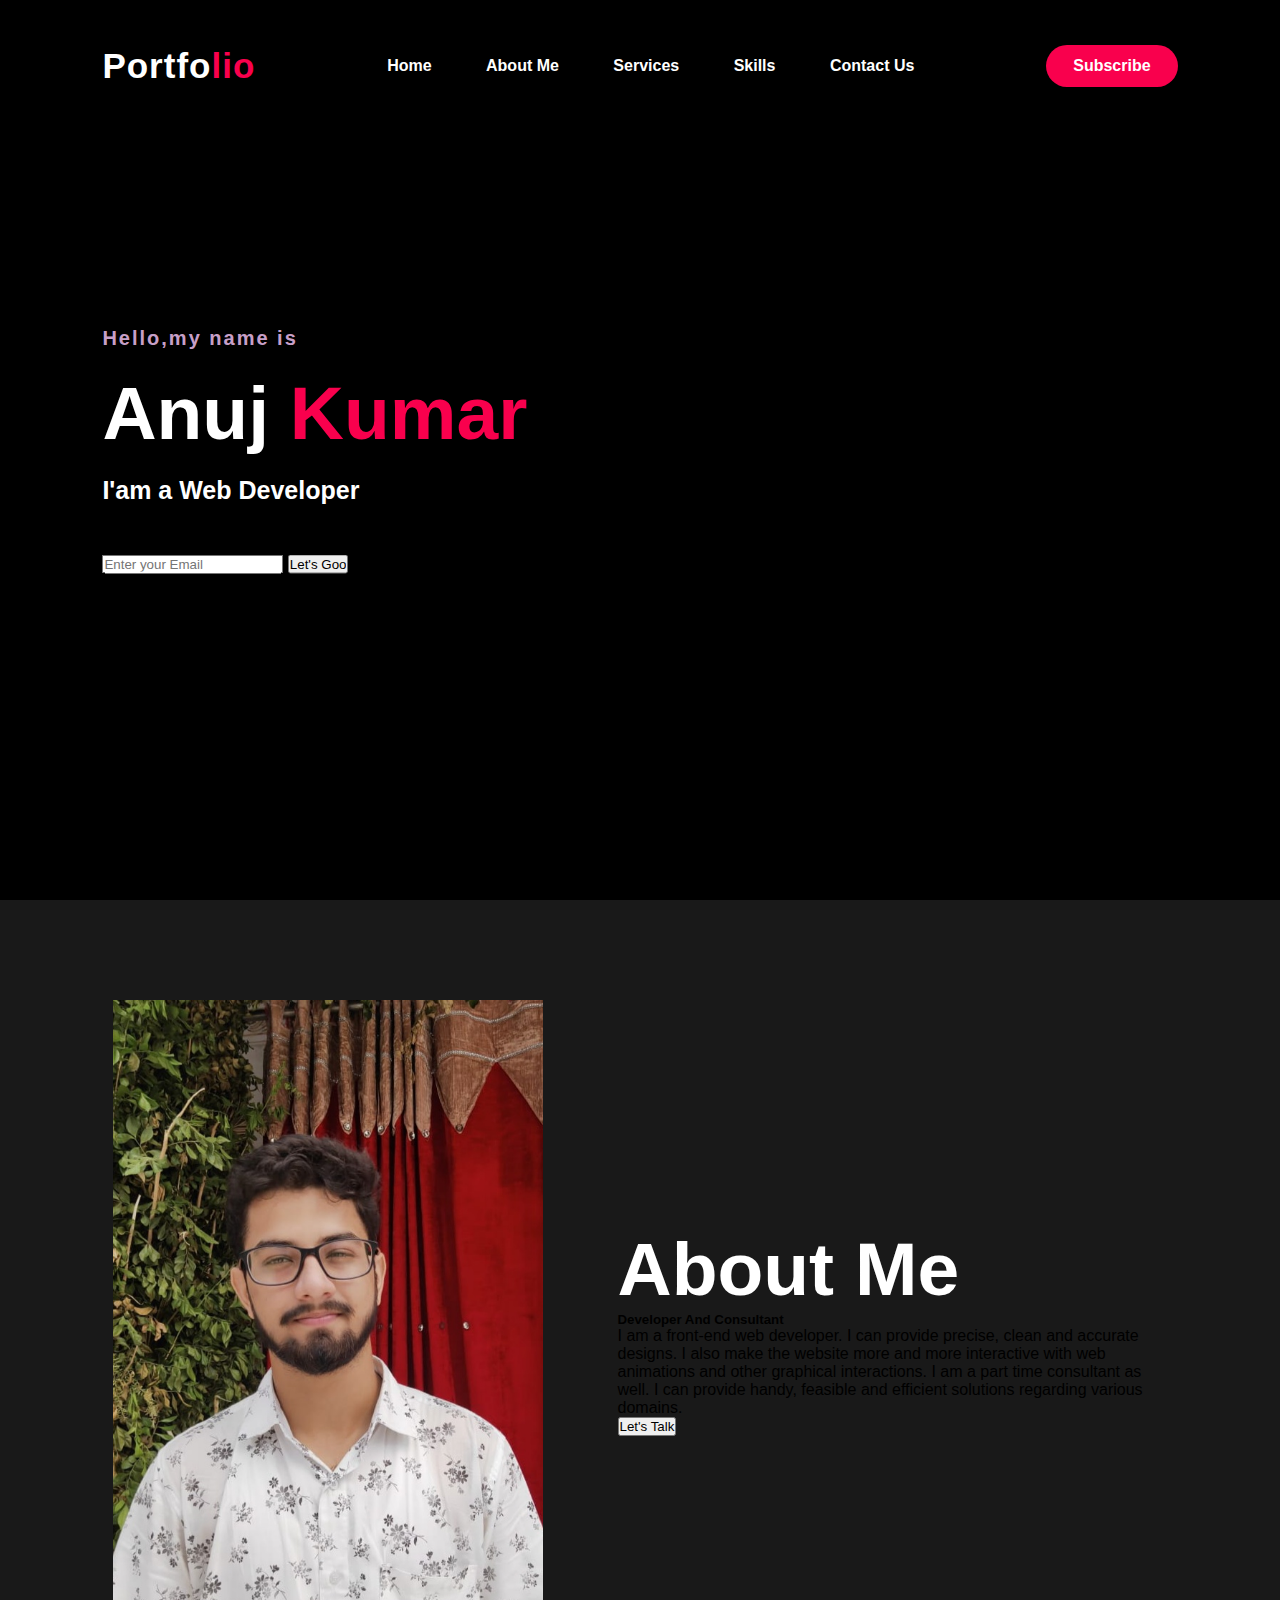
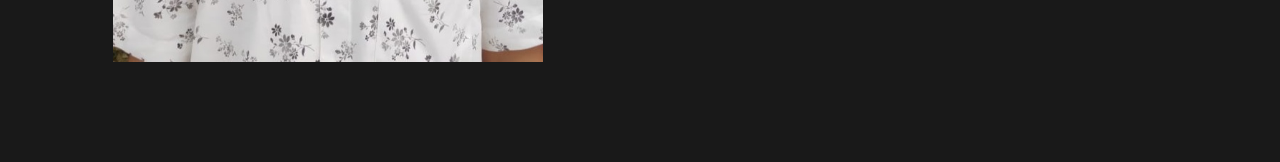
==== index.html @ 795408d7 "fst commit" ====
<!DOCTYPE html>
<html lang="en">
<head>
    <meta charset="UTF-8">
    <meta http-equiv="X-UA-Compatible" content="IE=edge">
    <meta name="viewport" content="width=device-width, initial-scale=1.0">
    <title>Aviator's Profile</title>
    <link rel="stylesheet"   type="text/css" href="mystyles.css">
    <link rel="stylesheet" href="https://cdnjs.cloudflare.com/ajax/libs/font-awesome/6.4.0/css/all.min.css" integrity="sha512-iecdLmaskl7CVkqkXNQ/ZH/XLlvWZOJyj7Yy7tcenmpD1ypASozpmT/E0iPtmFIB46ZmdtAc9eNBvH0H/ZpiBw==" crossorigin="anonymous" referrerpolicy="no-referrer" />
</head>
<body>
      <!--Hero Section-->

      <div class="hero">
        <nav>
            <h2 class="logo">Portfo<span>lio</span></h2>
            <ul>
                <li><a href="#">Home</a></li>
                <li><a href="#">About Me</a></li>
                <li><a href="#">Services</a></li>
                <li><a href="#">Skills</a></li>
                <li><a href="#">Contact Us</a></li>
            </ul>
            <a href="#" class="btn">Subscribe</a>
        </nav>

        <div class="content">
            <h4>Hello,my name is</h4>
            <h1>Anuj <span>Kumar</span></h1>
            <h3>I'am a Web Developer</h3>
            <div class=""newsletter">
                <form>
                    <input type="email" name="email" id="mail" placeholder="Enter your Email">
                    <input type="submit" name="submit" value="Let's Goo"> 
                </form>
            </div>
        </div>
      </div>
      <section class="about">
        <div class="main">
            <img src="IMG.jpg">
            <div class="about-text">
                <h2>About Me</h2>
                <h5>Developer And Consultant</h5>
                <p>I am a front-end web developer. I can provide precise, clean and accurate designs. I also make the website more and more interactive with web animations and other graphical interactions. I am a part time consultant as well. I can provide handy, feasible and efficient solutions regarding various domains.</p>
                <button type="button">Let's Talk</button>
            </div>
        </div>
      </section>   
</body>
</html>
---- mystyles.css ----
*{
    padding: 0;
    margin: 0;
    font-family: 'Josefin Sans' , sans-serif;
    box-sizing: border-box;
}

.hero{
    height: 100vh;
    width: 100%;
    background-color:black ;
    background-size:cover;
    background-position: center;
}

nav{
    display:flex;
    align-items: center;
    justify-content: space-between;
    padding-top: 45px;
    padding-left: 8%;
    padding-right: 8%;
}

.logo{
    color : white;
    font-size: 35px;
    letter-spacing: 1px;
    cursor : pointer;
}

span{
    color: #f9004d;
}

nav ul li{
    list-style-type: none;
    display: inline-block;
    padding: 10px 25px;
}

nav ul li a{
    color: white;
    text-decoration: none;
    font-weight: bold;
    text-transform: capitalize;
}

nav ul li a:hover{
    color: #f9004d;
    transition: .4s;
}

.btn{
    background-color: #f9004d;
    color: white;
    text-decoration: none;
    border: 2px solid transparent;
    font-weight: bold;
    padding: 10px 25px;
    border-radius: 30px;
    transition: transform .4s;
    
}

.btn:hover{
    transform: scale(1.2);
}

.content{
    position: absolute;
    top: 50%;
    left: 8%;
    transform: translateY(-50%);
}

h1{
    color: white;
    margin: 20px 0px 20px;
    font-size: 75px;
}

h3{
    color:white;
    font-size: 25px;
    margin-bottom: 50px;
}

h4{
    color:#fcfc;
    letter-spacing: 2px;
    font-size: 20px;
}

.newsletter{
    width: 380px;
    max-width: 100%;
    position: relative;
}

.newsletter form input:first-child{
    display: inline-block;
    width: 100%;
    padding: 14px 130px 14px 15px;
    border: 2px solid #f9004d;
    outline: none;
    border-radius: 30px;
}

.newsletter form input:last-child{
    position: absolute;
    display: inline-block;
    outline: none;
    border: none;
    padding: 10px 30px;
    border-radius: 30px;
    background-color: #f9004d;
    color: white;
    box-shadow: 0px 0px 5px #000, 0px 0px 15px #858585;
    top: 6px;
    right: 6px;
}

.about{
    width: 100%;
    padding: 100px 0px;
    background-color: #191919;
}

.about img{
    height: auto;
    width: 430px;
}

.about-text{
    width: 550px;
}

.main{
    width: 1130px;
    max-width: 95%;
    margin: 0 auto;
    display: flex;
    align-items: center;
    justify-content: space-around;
}

.about-text h2{
    color: white;
    font-size: 75px;
    text-transform: capitalize;
}
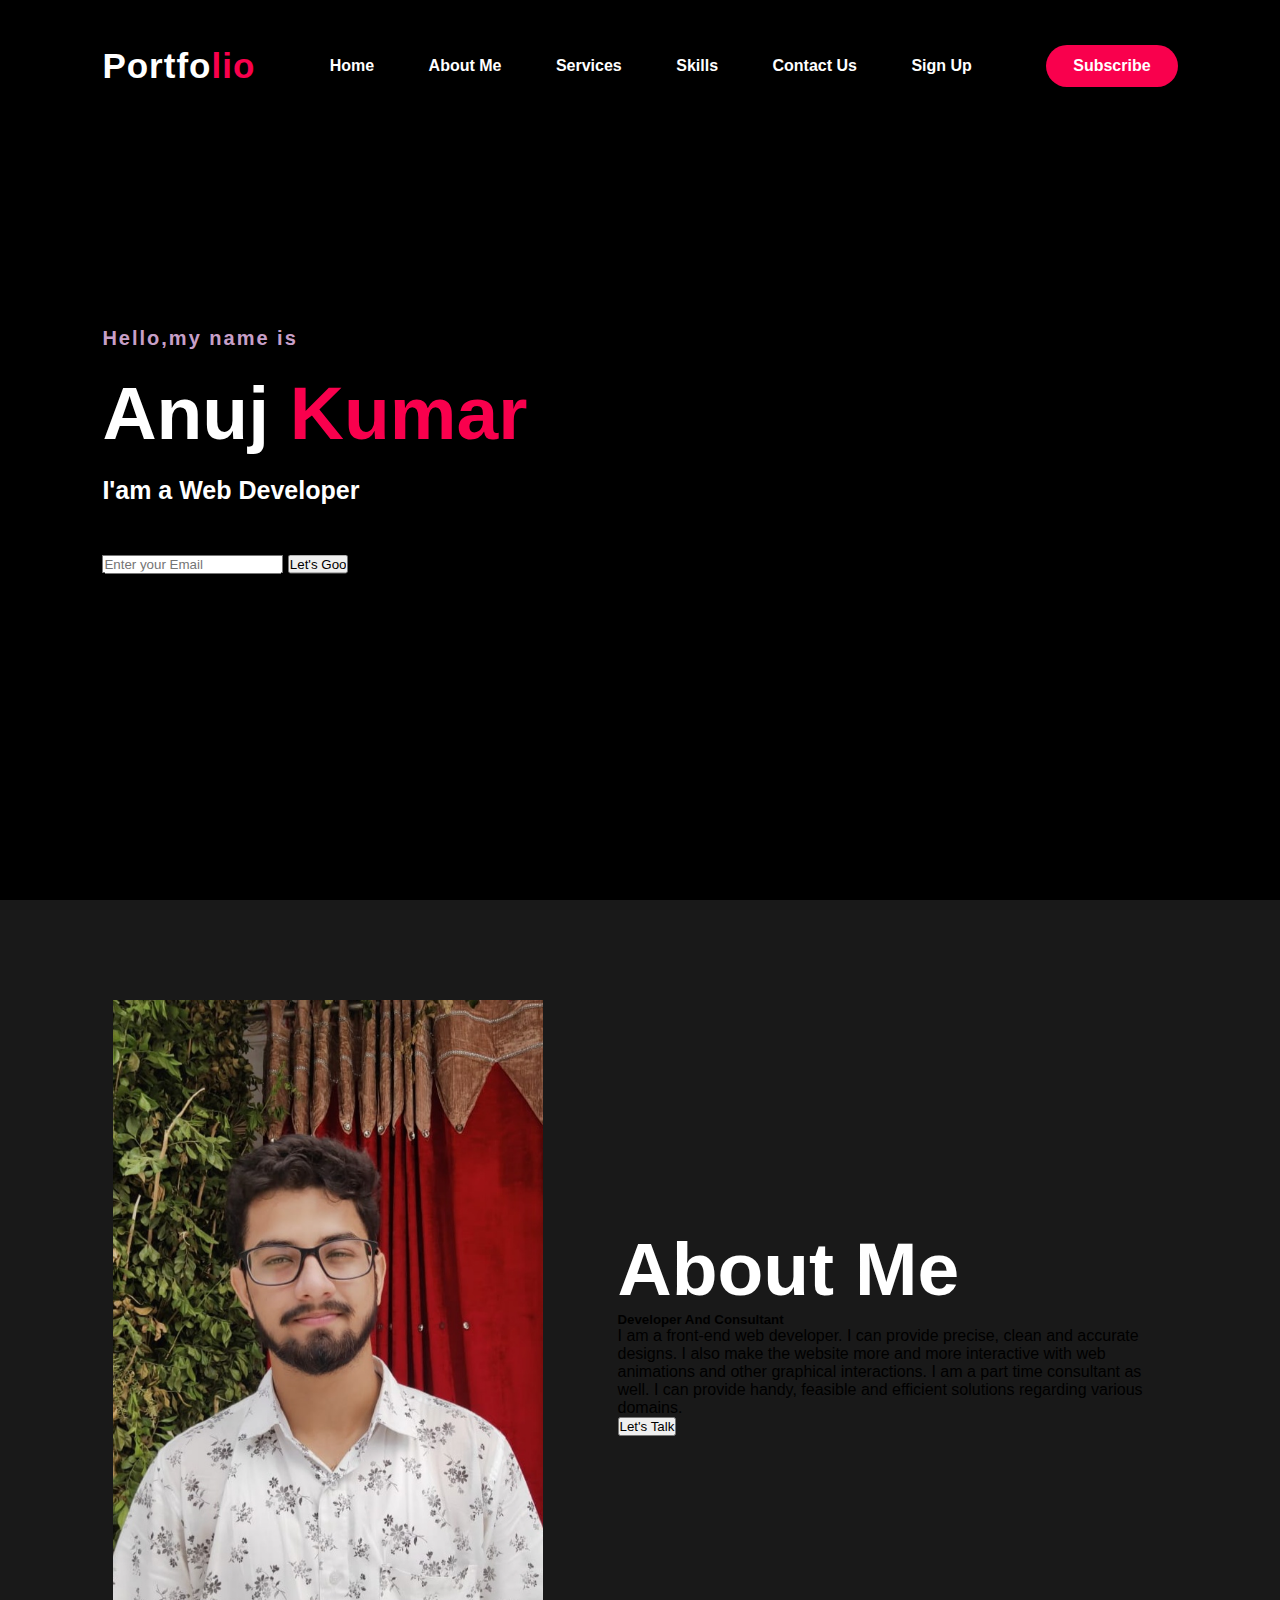
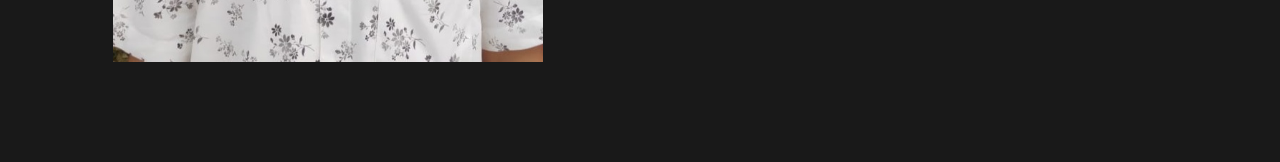
==== commit 6f25f3db: "Link to nav bar" ====
--- a/index.html
+++ b/index.html
@@ -20,6 +20,7 @@
                 <li><a href="#">Services</a></li>
                 <li><a href="#">Skills</a></li>
                 <li><a href="#">Contact Us</a></li>
+                <li><a href="./signup.html">Sign Up</a></li>
             </ul>
             <a href="#" class="btn">Subscribe</a>
         </nav>
